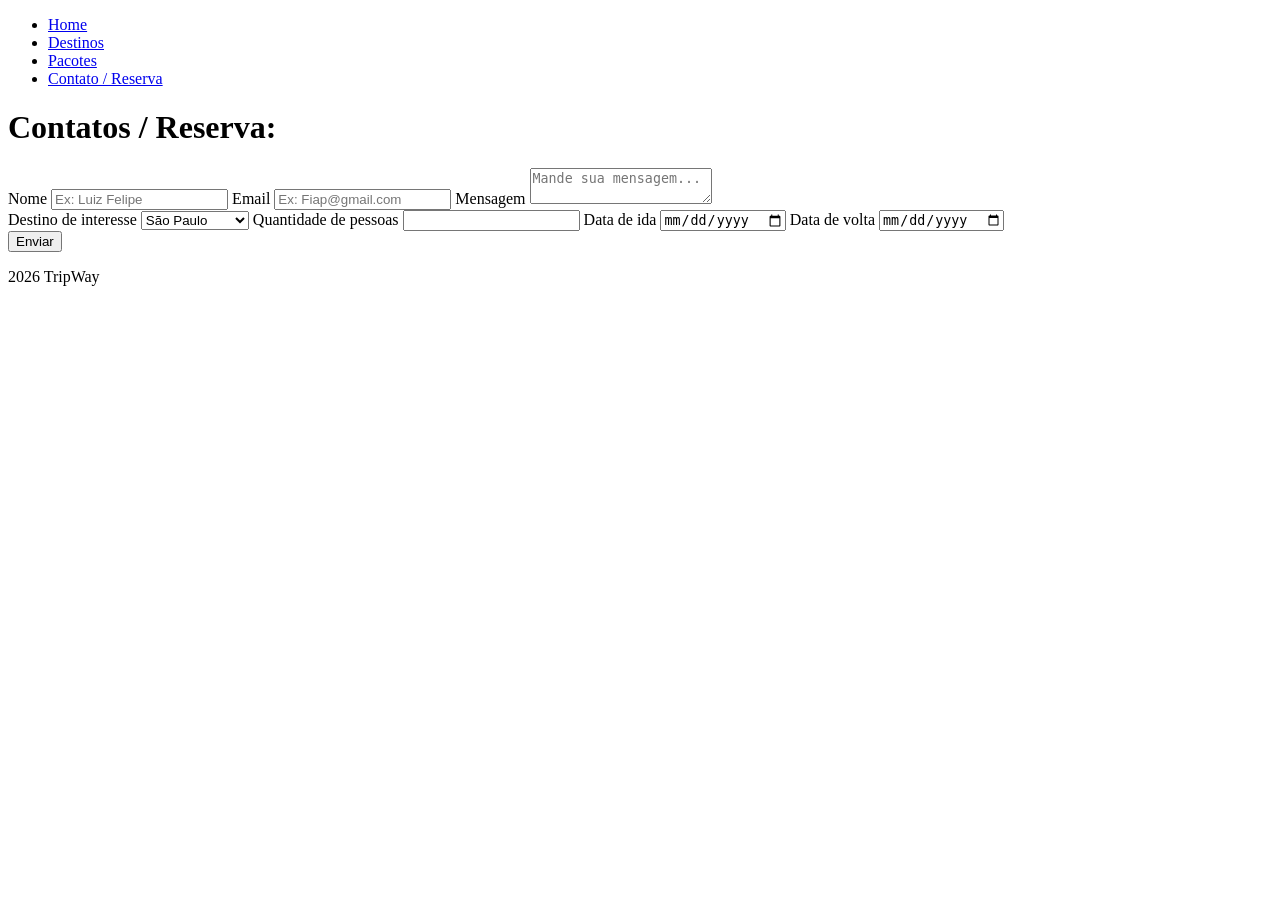
==== pages/contato.html @ 99162c10 "adiciona arquivo contato.html" ====
<!DOCTYPE html>
<html lang="pt-br">
<head>
    <meta charset="UTF-8">
    <meta name="viewport" content="width=device-width, initial-scale=1.0">
    <title>Contato | TripWay</title>
</head>

<body>

    <header>
        <nav>
            <ul>
                <li><a href="../index.html">Home</a></li>
                <li><a href="destinos.html">Destinos</a></li>
                <li><a href="pacotes.html">Pacotes</a></li>
                <li><a href="contato.html">Contato / Reserva</a></li>
            </ul>
        </nav>
    </header> 

    <main>
        <header>
            <h1>Contatos / Reserva:</h1>
        </header>
    
        <section>
            <form>
                <div>
                    <label for="name">Nome</label>
                    <input type="text" id="name" placeholder="Ex: Luiz Felipe" required>

                    <label for="email">Email</label>
                    <input type="email" id="email" placeholder="Ex: Fiap@gmail.com" required>

                    <label for="mensagem">Mensagem</label>
                    <textarea id="mensagem" placeholder="Mande sua mensagem..." required></textarea>
                </div>    

                <div>

                    <label for="destino">Destino de interesse</label>
                    <select id="destino">
                        <option value="sp">São Paulo</option>
                        <option value="rj">Rio de Janeiro</option>
                        <option value="ba">Bahia</option>
                    </select>

                    <label for="qtd">Quantidade de pessoas</label>
                    <input type="number" id="qtd" required>

                    <label for="date1">Data de ida</label>
                    <input type="date" id="date1">

                    <label for="date2">Data de volta</label>
                    <input type="date" id="date2" required>
                </div>      
 
                <button type="submit">Enviar</button>

             </form>
        </section>    


    </main>

    <footer>
        <p>2026 TripWay</p>
    </footer>

</body>

</html>
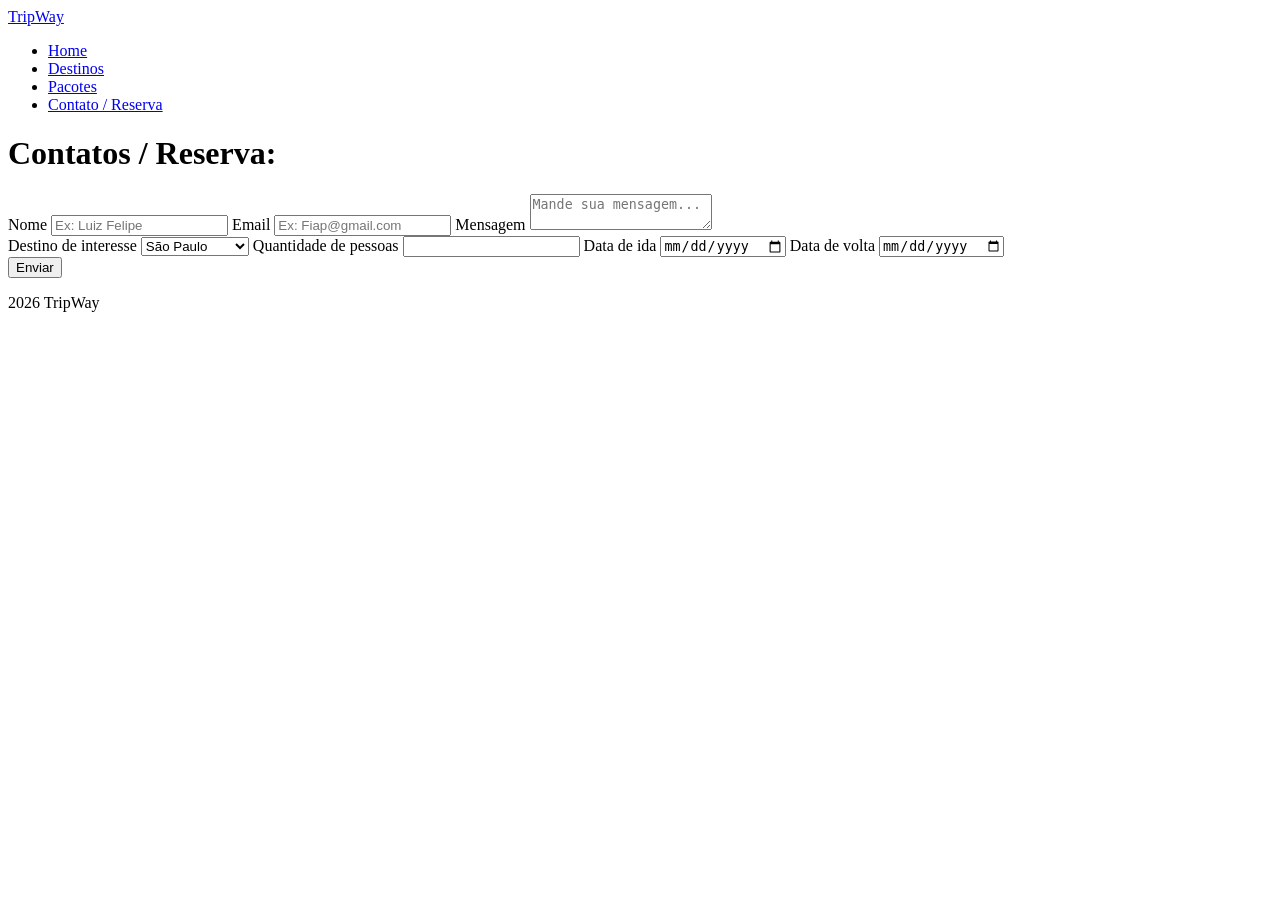
==== commit 61e8f93b: "Merge pull request #7 from andreisou-dev/página-contatos adicionando arquivo contato html que exclui" ====
--- a/pages/contato.html
+++ b/pages/contato.html
@@ -10,6 +10,7 @@
 
     <header>
         <nav>
+            <a href="../index.html">TripWay</a>
             <ul>
                 <li><a href="../index.html">Home</a></li>
                 <li><a href="destinos.html">Destinos</a></li>
@@ -17,13 +18,13 @@
                 <li><a href="contato.html">Contato / Reserva</a></li>
             </ul>
         </nav>
-    </header> 
+    </header>
 
     <main>
         <header>
             <h1>Contatos / Reserva:</h1>
         </header>
-    
+ 
         <section>
             <form>
                 <div>
@@ -35,7 +36,7 @@
 
                     <label for="mensagem">Mensagem</label>
                     <textarea id="mensagem" placeholder="Mande sua mensagem..." required></textarea>
-                </div>    
+                </div>
 
                 <div>
 
@@ -54,12 +55,12 @@
 
                     <label for="date2">Data de volta</label>
                     <input type="date" id="date2" required>
-                </div>      
+                </div>
  
                 <button type="submit">Enviar</button>
 
              </form>
-        </section>    
+        </section>
 
 
     </main>
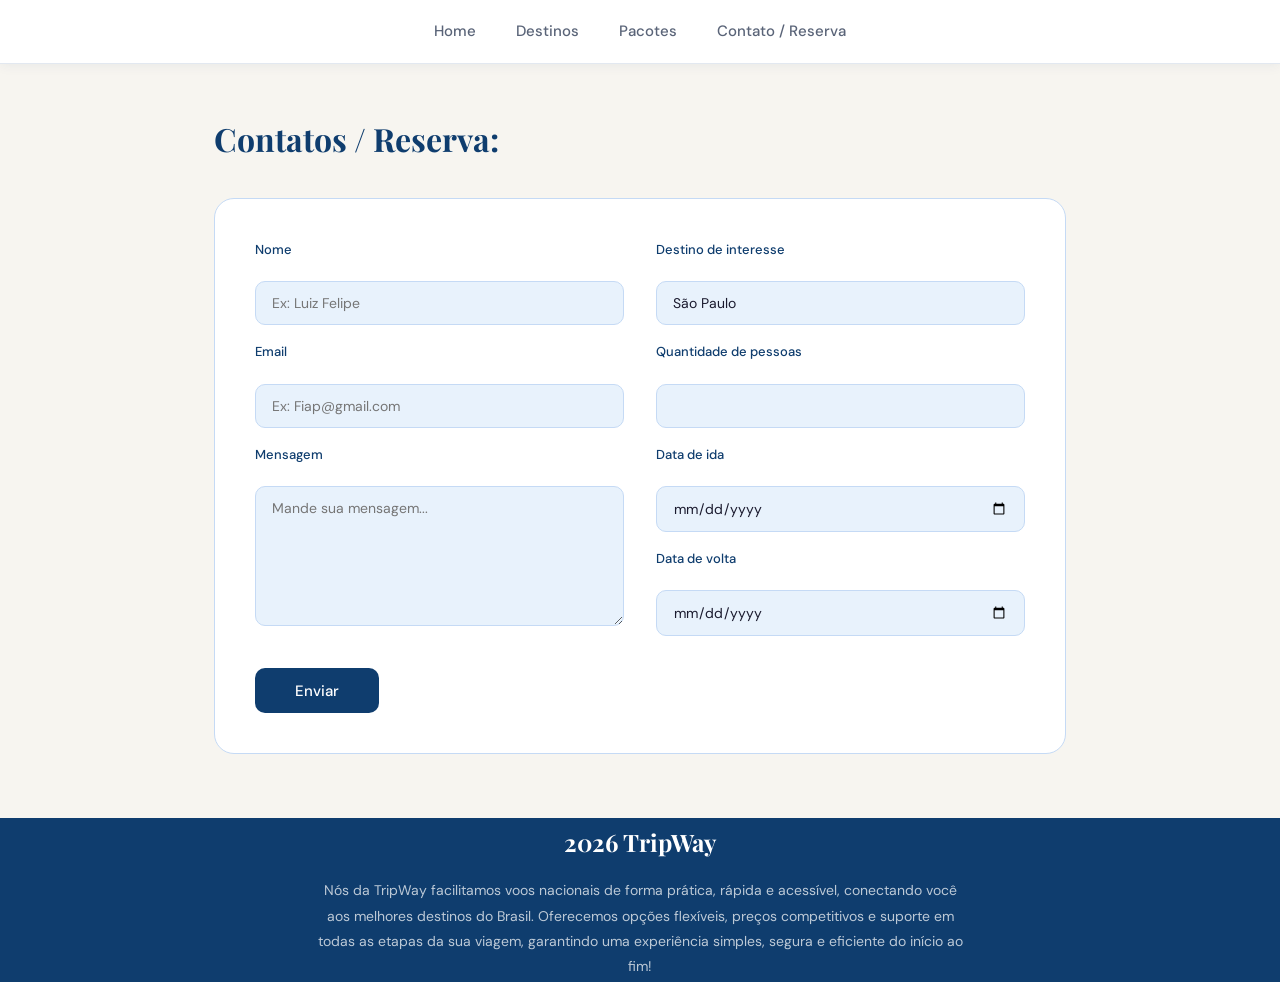
==== commit 2763bf6d: "estiliza a página contatos" ====
--- a/pages/contato.html
+++ b/pages/contato.html
@@ -1,74 +1,69 @@
-<!DOCTYPE html>
+<!doctype html>
 <html lang="pt-br">
-<head>
-    <meta charset="UTF-8">
-    <meta name="viewport" content="width=device-width, initial-scale=1.0">
+  <head>
+    <meta charset="UTF-8" />
+    <meta name="viewport" content="width=device-width, initial-scale=1.0" />
     <title>Contato | TripWay</title>
-</head>
+    <link rel="stylesheet" href="../css/styles.css" />
+    <link rel="stylesheet" href="../css/contatos.css">
+  </head>
 
-<body>
+  <body>
+    <nav class="navegacao">
+      <ul class="nav-links">
+        <li><a href="../index.html">Home</a></li>
+        <li><a href="/pages/destinos.html">Destinos</a></li>
+        <li><a href="/pages/pacotes.html">Pacotes</a></li>
+        <li><a href="/pages/contato.html">Contato / Reserva</a></li>
+      </ul>
+    </nav>
 
-    <header>
-        <nav>
-            <a href="../index.html">TripWay</a>
-            <ul>
-                <li><a href="../index.html">Home</a></li>
-                <li><a href="destinos.html">Destinos</a></li>
-                <li><a href="pacotes.html">Pacotes</a></li>
-                <li><a href="contato.html">Contato / Reserva</a></li>
-            </ul>
-        </nav>
-    </header>
+    <main class="contato-main">
+  <header class="contato-header">
+    <h1 class="contato-titulo">Contatos / Reserva:</h1>
+  </header>
 
-    <main>
-        <header>
-            <h1>Contatos / Reserva:</h1>
-        </header>
- 
-        <section>
-            <form>
-                <div>
-                    <label for="name">Nome</label>
-                    <input type="text" id="name" placeholder="Ex: Luiz Felipe" required>
+  <section class="contato-secao">
+    <form class="contato-form">
+      <div class="form-grupo-esquerda">
+        <label for="name">Nome</label>
+        <input type="text" id="name" placeholder="Ex: Luiz Felipe" required />
 
-                    <label for="email">Email</label>
-                    <input type="email" id="email" placeholder="Ex: Fiap@gmail.com" required>
+        <label for="email">Email</label>
+        <input type="email" id="email" placeholder="Ex: Fiap@gmail.com" required />
 
-                    <label for="mensagem">Mensagem</label>
-                    <textarea id="mensagem" placeholder="Mande sua mensagem..." required></textarea>
-                </div>
+        <label for="mensagem">Mensagem</label>
+        <textarea id="mensagem" placeholder="Mande sua mensagem..." required></textarea>
+      </div>
 
-                <div>
+      <div class="form-grupo-direita">
+        <label for="destino">Destino de interesse</label>
+        <select id="destino">
+          <option value="sp">São Paulo</option>
+          <option value="rj">Rio de Janeiro</option>
+          <option value="ba">Bahia</option>
+        </select>
 
-                    <label for="destino">Destino de interesse</label>
-                    <select id="destino">
-                        <option value="sp">São Paulo</option>
-                        <option value="rj">Rio de Janeiro</option>
-                        <option value="ba">Bahia</option>
-                    </select>
+        <label for="qtd">Quantidade de pessoas</label>
+        <input type="number" id="qtd" required />
 
-                    <label for="qtd">Quantidade de pessoas</label>
-                    <input type="number" id="qtd" required>
+        <label for="date1">Data de ida</label>
+        <input type="date" id="date1" />
 
-                    <label for="date1">Data de ida</label>
-                    <input type="date" id="date1">
+        <label for="date2">Data de volta</label>
+        <input type="date" id="date2" required />
+      </div>
 
-                    <label for="date2">Data de volta</label>
-                    <input type="date" id="date2" required>
-                </div>
- 
-                <button type="submit">Enviar</button>
+      <button type="submit" class="form-btn">Enviar</button>
+    </form>
+  </section>
+</main>
 
-             </form>
-        </section>
+    
+<footer class="rodape">
+    <p class="rodape-marca">2026 TripWay</p>
+    <p class="rodape-descricao">Nós da TripWay facilitamos voos nacionais de forma prática, rápida e acessível, conectando você aos melhores destinos do Brasil. Oferecemos opções flexíveis, preços competitivos e suporte em todas as etapas da sua viagem, garantindo uma experiência simples, segura e eficiente do início ao fim!</p>
+</footer>
 
-
-    </main>
-
-    <footer>
-        <p>2026 TripWay</p>
-    </footer>
-
-</body>
-
+  </body>
 </html>
--- a/css/styles.css
+++ b/css/styles.css
@@ -0,0 +1,239 @@
+@import url("https://fonts.googleapis.com/css2?family=Playfair+Display:wght@700;900&family=DM+Sans:wght@300;400;500&display=swap");
+
+/* ===== RESET===== */
+*,
+*::before,
+*::after {
+  box-sizing: border-box;
+  margin: 0;
+  padding: 0;
+}
+
+:root {
+  --sky: #0f3d6e;
+  --sky-mid: #1a5fa8;
+  --sky-light: #e8f2fc;
+  --gold: #e8a020;
+  --gold-light: #fdf3e0;
+  --white: #ffffff;
+  --off-white: #f7f5f0;
+  --text: #1a1a2e;
+  --text-muted: #5a6478;
+  --radius: 14px;
+  --radius-lg: 24px;
+}
+
+body {
+  font-family: "DM Sans", sans-serif;
+  background: var(--off-white);
+  color: var(--text);
+  font-size: 16px;
+  line-height: 1.7;
+}
+
+.navegacao {
+  justify-content: center;
+  background: var(--white);
+  border-bottom: 1px solid #e2e8f0;
+  position: sticky;
+  top: 0;
+  z-index: 100;
+  padding: 0 2rem;
+  display: flex;
+  align-items: center;
+  height: 64px;
+  box-shadow: 0 1px 12px rgba(15, 61, 110, 0.07);
+
+}
+
+.nav-links {
+  list-style: none;
+  display: flex;
+  gap: 0.5rem;
+  align-items: center;
+  height: 100%;
+}
+
+.nav-links li a {
+  text-decoration: none;
+  color: var(--text-muted);
+  font-weight: 500;
+  font-size: 15px;
+  padding: 0.4rem 1rem;
+  border-radius: 8px;
+  transition:
+    color 0.2s,
+    background 0.2s;
+}
+
+.nav-links li a:hover {
+  color: var(--sky-mid);
+  background: var(--sky-light);
+}
+
+/* ===== MAIN ===== */
+
+.conteudo-principal {
+  display: flex;
+  flex-direction: column;
+  align-items: center;
+}
+
+.secao-hero {
+  display: flex;
+  flex-direction: column;
+  align-items: center;
+  margin-top: 2.5%;
+}
+
+.hero-titulo {
+  color: var(--text);
+  font-size: 3.5rem;
+}
+
+.hero-imagem {
+  border: solid 2px var(--sky);
+  border-radius: 20px;
+}
+
+.secao-busca {
+  width: 700px;
+  background-color: var(--sky-light);
+  border: 1px solid #c5daf5;
+  border-radius: 20px;
+  padding: 2rem 2.5rem;
+  display: flex;
+  flex-direction: column;
+  gap: 1.25rem;
+  margin: 4rem auto;
+}
+
+.busca-titulo {
+  color: var(--sky);
+  font-size: 1.4rem;
+  font-weight: 600;
+}
+
+.busca-select {
+  width: 100%;
+  max-width: 22rem;
+  background-color: var(--white);
+  color: var(--text);
+  border: 1.5px solid #c5daf5;
+  border-radius: 10px;
+  padding: 0.75rem 1rem;
+  font-size: 15px;
+  font-family: 'DM Sans', sans-serif;
+  appearance: none;
+  cursor: pointer;
+  transition: border-color 0.2s;
+}
+
+.busca-select:focus {
+  outline: none;
+  border-color: var(--sky-mid);
+}
+
+.busca-select option {
+  font-size: 15px;
+  color: var(--text);
+}
+
+.busca-btn {
+  width: fit-content;
+  background-color: var(--sky);
+  color: var(--white);
+  font-family: 'DM Sans', sans-serif;
+  font-size: 15px;
+  font-weight: 500;
+  padding: 0.75rem 2rem;
+  border-radius: 10px;
+  border: none;
+  cursor: pointer;
+  transition: background-color 0.2s, transform 0.15s;
+}
+
+.busca-btn:hover {
+  background-color: var(--sky-mid);
+  transform: translateY(-2px);
+}
+
+.secao-destinos {
+    background: var(--white);
+    border-radius: 16px;
+    padding: 2rem;
+    margin: 2rem auto;
+    max-width: 900px;
+}
+
+.destinos-titulo {
+    color: var(--sky);
+    font-size: 1.2rem;
+    margin-bottom: 1.25rem;
+}
+
+.destinos-lista {
+    list-style: none;
+    display: flex;
+    gap: 1rem;
+}
+
+.destino-item {
+    background: var(--sky-light);
+    border: 1.5px solid #c5daf5;
+    border-radius: 12px;
+    padding: 0.85rem 1.25rem;
+    flex: 1;
+    display: flex;
+    align-items: center;
+    gap: 0.5rem;
+    cursor: pointer;
+    transition: all 0.2s;
+}
+
+.destino-item::before {
+    content: '📍';
+}
+
+.destino-item a {
+    text-decoration: none;
+    color: var(--sky);
+    font-weight: 500;
+    font-size: 15px;
+}
+
+.destino-item:hover {
+    background: var(--sky);
+    border-color: var(--sky);
+}
+
+.destino-item:hover a {
+    color: var(--white);
+}
+
+/* ======== RODAPÉ GLOBAL =======*/
+
+
+.rodape {
+    background: var(--sky);
+    color: rgba(255, 255, 255, 0.85);
+    text-align: center;
+    padding: 0.2rem 0.2rem;
+    margin-top: 4rem;
+}
+
+.rodape-marca {
+    font-family: 'Playfair Display', serif;
+    font-size: 1.5rem;
+    color: var(--white);
+    font-weight: 700;
+    margin-bottom: 1rem;
+}
+
+.rodape-descricao {
+    font-size: 14px;
+    max-width: 650px;
+    margin: 0 auto;
+    line-height: 1.8;
+    opacity: 0.85;
+}
--- a/css/contatos.css
+++ b/css/contatos.css
@@ -0,0 +1,102 @@
+@import url('https://fonts.googleapis.com/css2?family=Playfair+Display:wght@700;900&family=DM+Sans:wght@300;400;500&display=swap');
+
+.contato-main {
+  max-width: 900px;
+  margin: 3rem auto;
+  padding: 0 1.5rem;
+}
+
+.contato-header {
+  margin-bottom: 2rem;
+}
+
+.contato-titulo {
+  font-family: 'Playfair Display', serif;
+  color: var(--sky);
+  font-size: 2rem;
+}
+
+.contato-secao {
+  background: var(--white);
+  border-radius: 20px;
+  border: 1px solid #c5daf5;
+  padding: 2.5rem;
+}
+
+/* FORM */
+.contato-form {
+  display: grid;
+  grid-template-columns: 1fr 1fr;
+  gap: 2rem;
+}
+
+.form-grupo-esquerda,
+.form-grupo-direita {
+  display: flex;
+  flex-direction: column;
+  gap: 1rem;
+}
+
+/* LABELS */
+.contato-form label {
+  font-size: 13px;
+  font-weight: 500;
+  color: var(--sky);
+  margin-bottom: 0.25rem;
+}
+
+/* INPUTS, SELECT, TEXTAREA */
+.contato-form input,
+.contato-form select,
+.contato-form textarea {
+  width: 100%;
+  padding: 0.75rem 1rem;
+  font-size: 14px;
+  font-family: 'DM Sans', sans-serif;
+  color: var(--text);
+  background: var(--sky-light);
+  border: 1.5px solid #c5daf5;
+  border-radius: 10px;
+  transition: border-color 0.2s;
+  appearance: none;
+}
+
+.contato-form input:focus,
+.contato-form select:focus,
+.contato-form textarea:focus {
+  outline: none;
+  border-color: var(--sky-mid);
+}
+
+.contato-form textarea {
+  resize: vertical;
+  min-height: 140px;
+}
+
+/* BOTÃO */
+.form-btn {
+  grid-column: 1 / -1;
+  width: fit-content;
+  background-color: var(--sky);
+  color: var(--white);
+  font-family: 'DM Sans', sans-serif;
+  font-size: 15px;
+  font-weight: 500;
+  padding: 0.8rem 2.5rem;
+  border: none;
+  border-radius: 10px;
+  cursor: pointer;
+  transition: background-color 0.2s, transform 0.15s;
+}
+
+.form-btn:hover {
+  background-color: var(--sky-mid);
+  transform: translateY(-2px);
+}
+
+/* RESPONSIVO */
+@media (max-width: 640px) {
+  .contato-form {
+    grid-template-columns: 1fr;
+  }
+}
